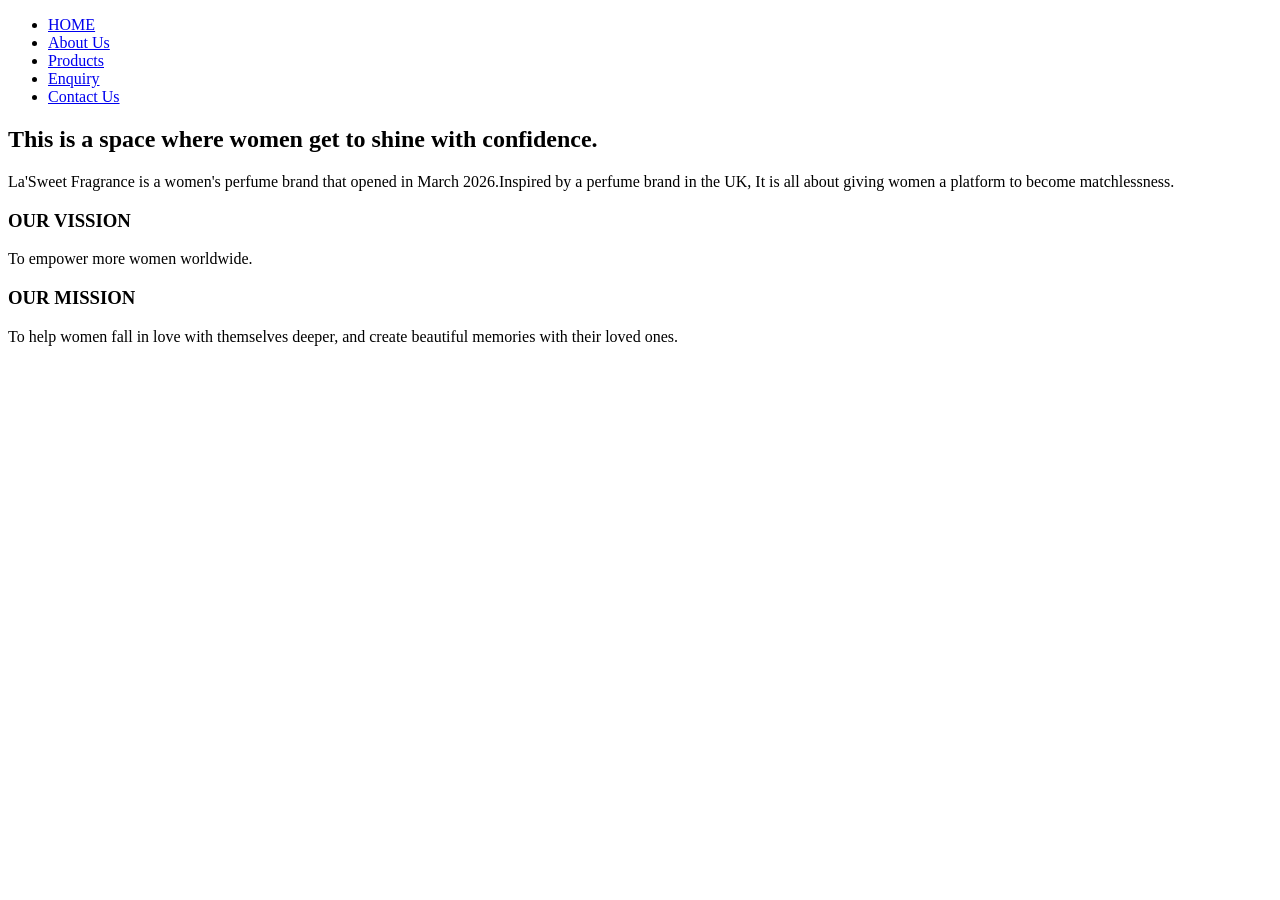
==== about.html @ 6c3284b9 "about.html History of the store, mission statement, vision statement." ====
<!DOCTYPE html>
<html lang="en">
<head>
    <meta charset="UTF-8">
    <meta name="viewport" content="width=device-width, initial-scale=1.0">
    <title>La'Sweet Fragrance</title>
</head>
<body>
    <header> <nav>
        <ul>
            <li><a href="index.html">HOME</a></li>
            <li><a href="about.html">About Us</a></li>
            <li><a href="products.html">Products</a></li>
            <li><a href="enquiry.html">Enquiry</a></li>
            <li><a href="contact.html">Contact Us</a></li> 
        </ul>  
        </nav>
    </header>

    <main>
        <section id="about">
            <h1>This is a space where women get to shine with confidence.</h1>
            <p>La'Sweet Fragrance is a women's perfume brand that opened in March 2026.Inspired by a perfume brand in the UK, It is all about giving women a platform to become matchlessness.</p>

            <h3>OUR VISSION</h3>
            <p>To empower more women worldwide.</p>

            <h3>OUR MISSION</h3>
            <P>To help women fall in love with themselves deeper, and create beautiful memories with their loved ones.</P>
        </section>
    </main>
    
</body>
</html>
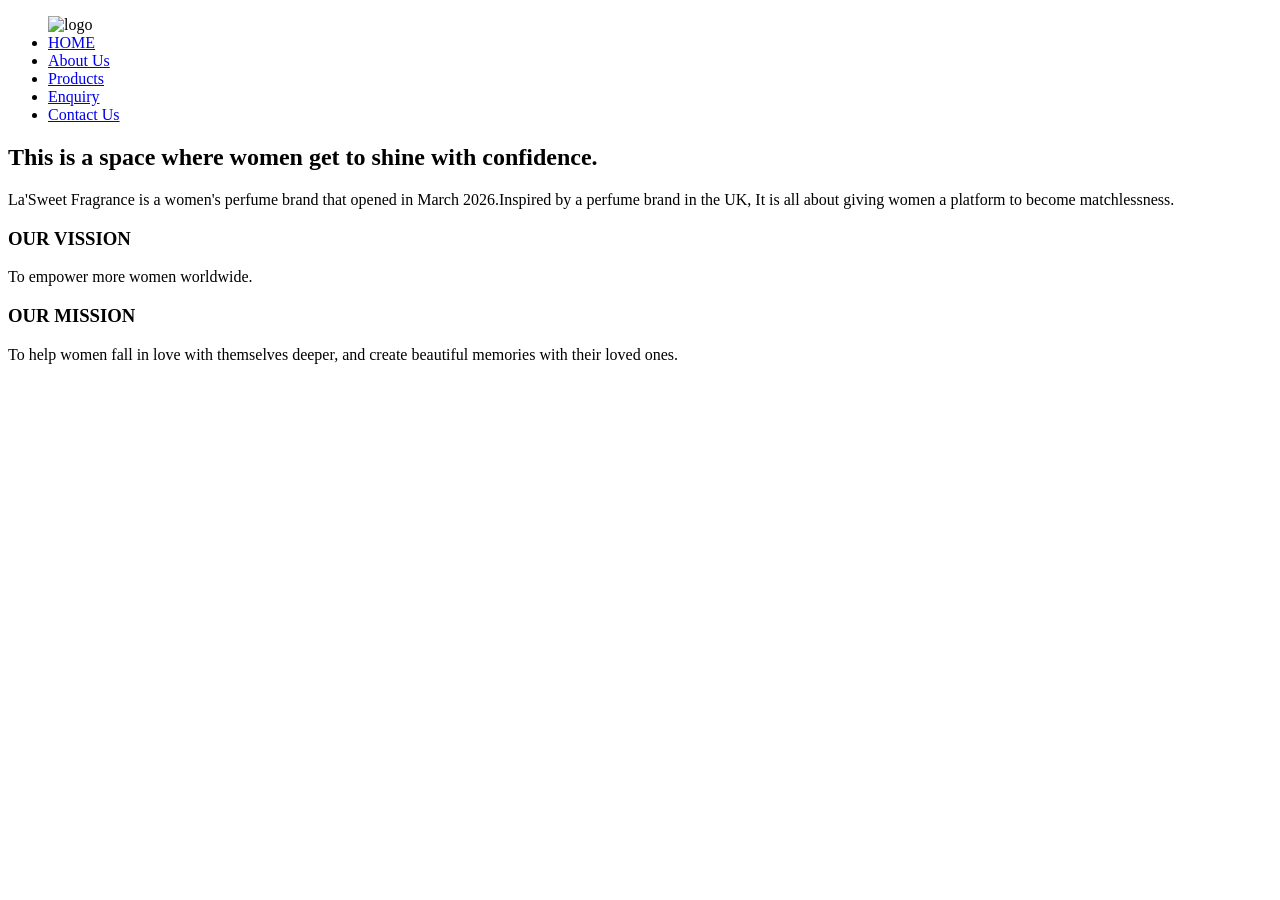
==== commit 575cb33c: "Update about.html" ====
--- a/about.html
+++ b/about.html
@@ -8,6 +8,7 @@
 <body>
     <header> <nav>
         <ul>
+            <img src="img\LOGO.jpg" width="50" alt="logo">
             <li><a href="index.html">HOME</a></li>
             <li><a href="about.html">About Us</a></li>
             <li><a href="products.html">Products</a></li>
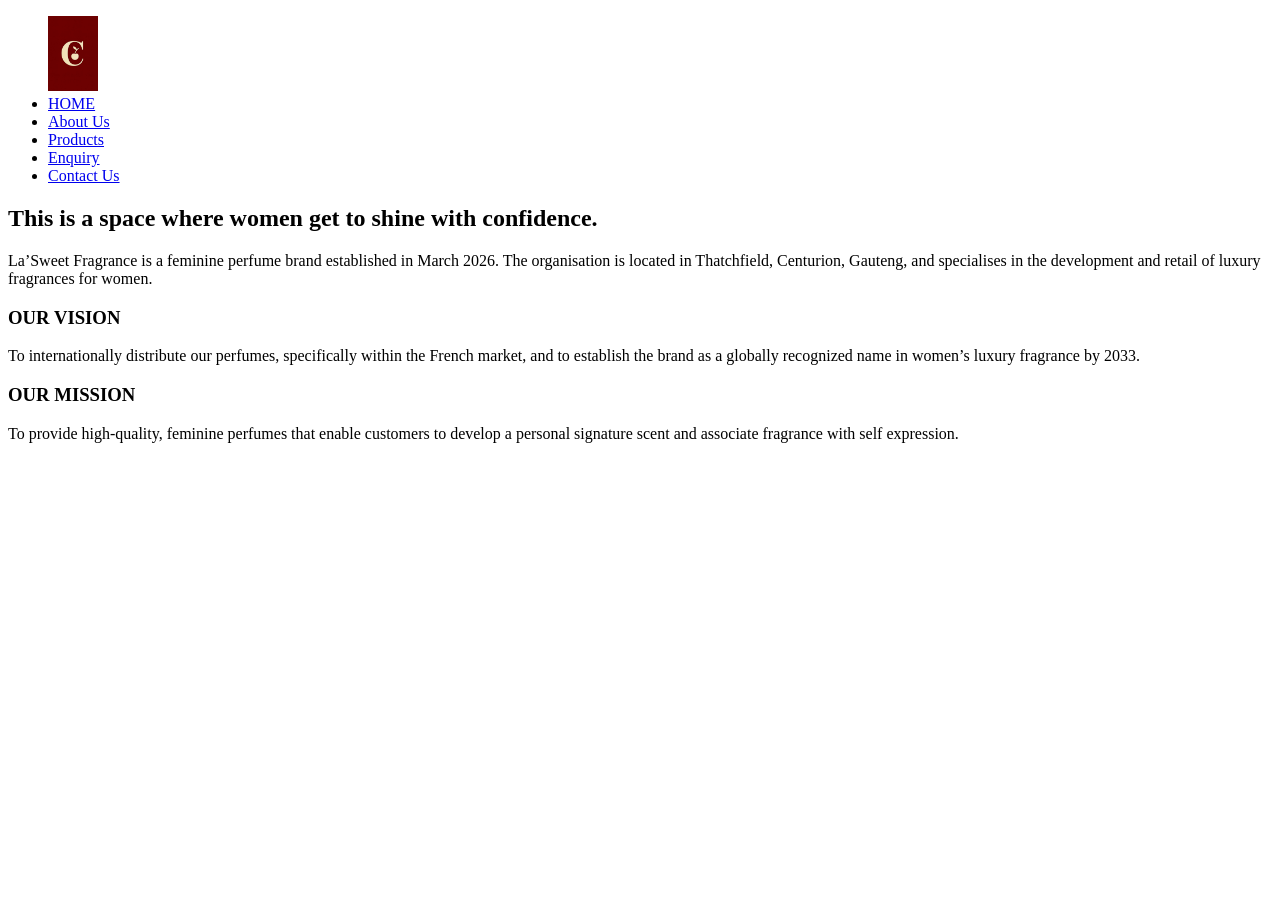
==== commit 5d378c1f: "Update about.html" ====
--- a/about.html
+++ b/about.html
@@ -19,15 +19,16 @@
     </header>
 
     <main>
-        <section id="about">
+        <section>
             <h1>This is a space where women get to shine with confidence.</h1>
-            <p>La'Sweet Fragrance is a women's perfume brand that opened in March 2026.Inspired by a perfume brand in the UK, It is all about giving women a platform to become matchlessness.</p>
+            <p>La’Sweet Fragrance is a feminine perfume brand established in March 2026. The organisation is located in Thatchfield, Centurion, Gauteng, and specialises in the 
+               development and retail of luxury fragrances for women.</p>
 
-            <h3>OUR VISSION</h3>
-            <p>To empower more women worldwide.</p>
+            <h3>OUR VISION</h3>
+            <p>To internationally distribute our perfumes, specifically within the French market, and to establish the brand as a globally recognized name in women’s luxury fragrance by 2033. </p>
 
             <h3>OUR MISSION</h3>
-            <P>To help women fall in love with themselves deeper, and create beautiful memories with their loved ones.</P>
+            <P>To provide high-quality, feminine perfumes that enable customers to develop a personal signature scent and associate fragrance with self expression.</P>
         </section>
     </main>
     
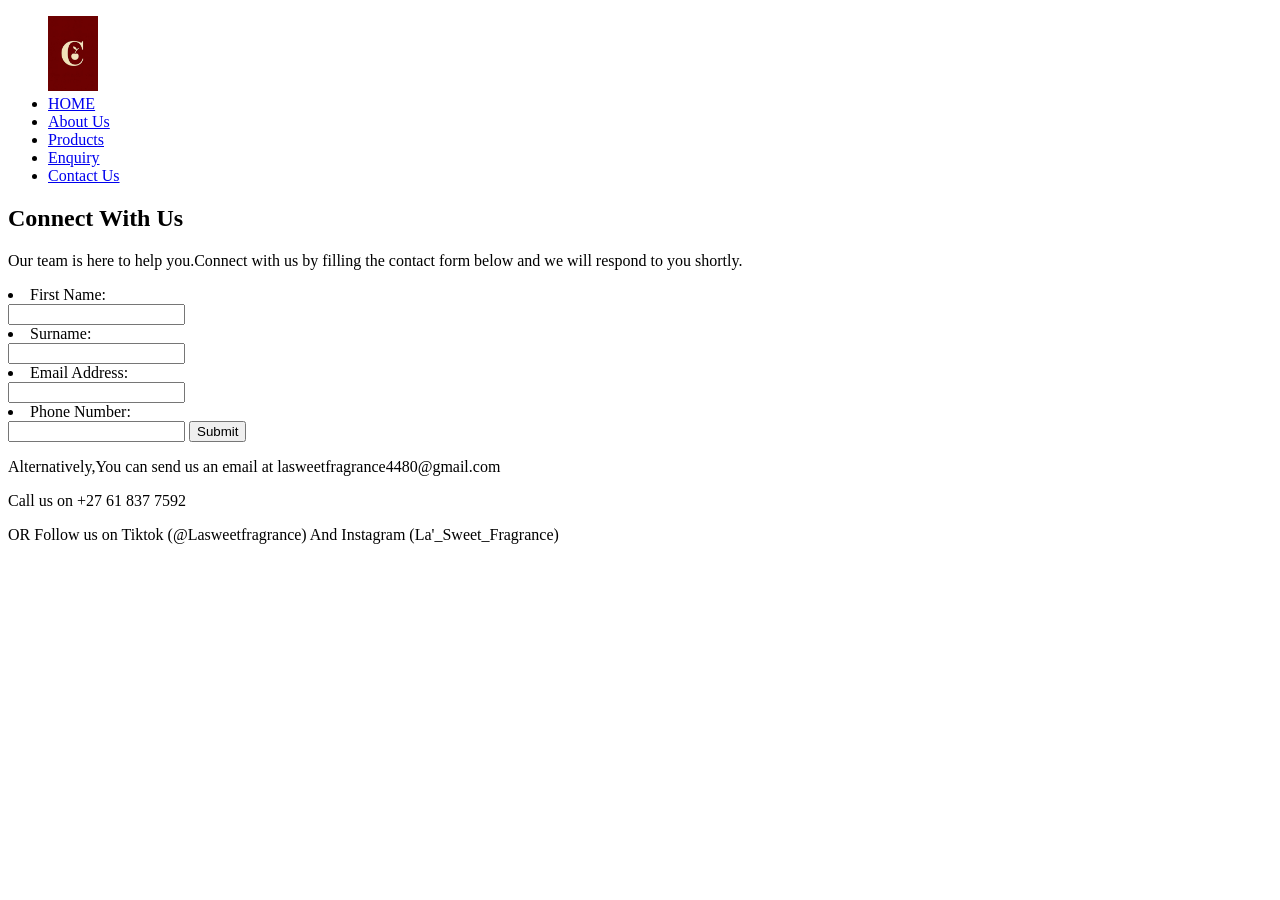
==== commit 02b0001f: "Revise about page with SEO and contact form Updated the title and added SEO meta tags. Modified the " ====
--- a/about.html
+++ b/about.html
@@ -3,12 +3,22 @@
 <head>
     <meta charset="UTF-8">
     <meta name="viewport" content="width=device-width, initial-scale=1.0">
-    <title>La'Sweet Fragrance</title>
+    <title>Document</title>
+    
+     <!--Meta tags for SEO-->
+  <meta name="description" content="Contact La’ Sweet Fragrance for support, perfume orders, and enquiries.">
+  <meta name="keywords" content="contact perfume, fragrance support, La Sweet, South Africa">
+  <meta name="author" content="La’ Sweet Fragrance">
+
+    <link rel="stylesheet" href="style.css">
 </head>
 <body>
+    <!--Header section with navigation menu-->
     <header> <nav>
         <ul>
+             <!--Image if a logo-->    
             <img src="img\LOGO.jpg" width="50" alt="logo">
+             <!--Navigation links to the index, about, product, enquiry and contact page-->
             <li><a href="index.html">HOME</a></li>
             <li><a href="about.html">About Us</a></li>
             <li><a href="products.html">Products</a></li>
@@ -18,19 +28,39 @@
         </nav>
     </header>
 
+   <!--Area containing the main content-->
     <main>
         <section>
-            <h1>This is a space where women get to shine with confidence.</h1>
-            <p>La’Sweet Fragrance is a feminine perfume brand established in March 2026. The organisation is located in Thatchfield, Centurion, Gauteng, and specialises in the 
-               development and retail of luxury fragrances for women.</p>
+            <!--Page heading-->
+            <h1>Connect With Us</h1>
 
-            <h3>OUR VISION</h3>
-            <p>To internationally distribute our perfumes, specifically within the French market, and to establish the brand as a globally recognized name in women’s luxury fragrance by 2033. </p>
+            <!--Introductory text-->
+            <p>Our team is here to help you.Connect with us by filling the contact form below and we will respond to you shortly.</p>
 
-            <h3>OUR MISSION</h3>
-            <P>To provide high-quality, feminine perfumes that enable customers to develop a personal signature scent and associate fragrance with self expression.</P>
+             <!-- Contact form -->
+<form id="contactForm">
+  <li><label>First Name:</label></li>
+  <input type="text" name="name">
+
+  <li><label>Surname:</label></li>
+  <input type="text" name="surname">
+
+  <li><label>Email Address:</label></li>
+  <input type="email" name="email">
+
+  <li><label>Phone Number:</label></li>
+  <input type="number" name="phone">
+
+  <button type="submit">Submit</button>
+</form>
+
+            <!--Alternative contact methods-->
+            <p>Alternatively,You can send us an email at lasweetfragrance4480@gmail.com </p>
+            <p>Call us on +27 61 837 7592 </p>
+            <p>OR Follow us on Tiktok (@Lasweetfragrance) And Instagram (La'_Sweet_Fragrance) </p>
         </section>
     </main>
     
+  <script src="js/script.js" defer></script>
 </body>
-</html>+</html>
